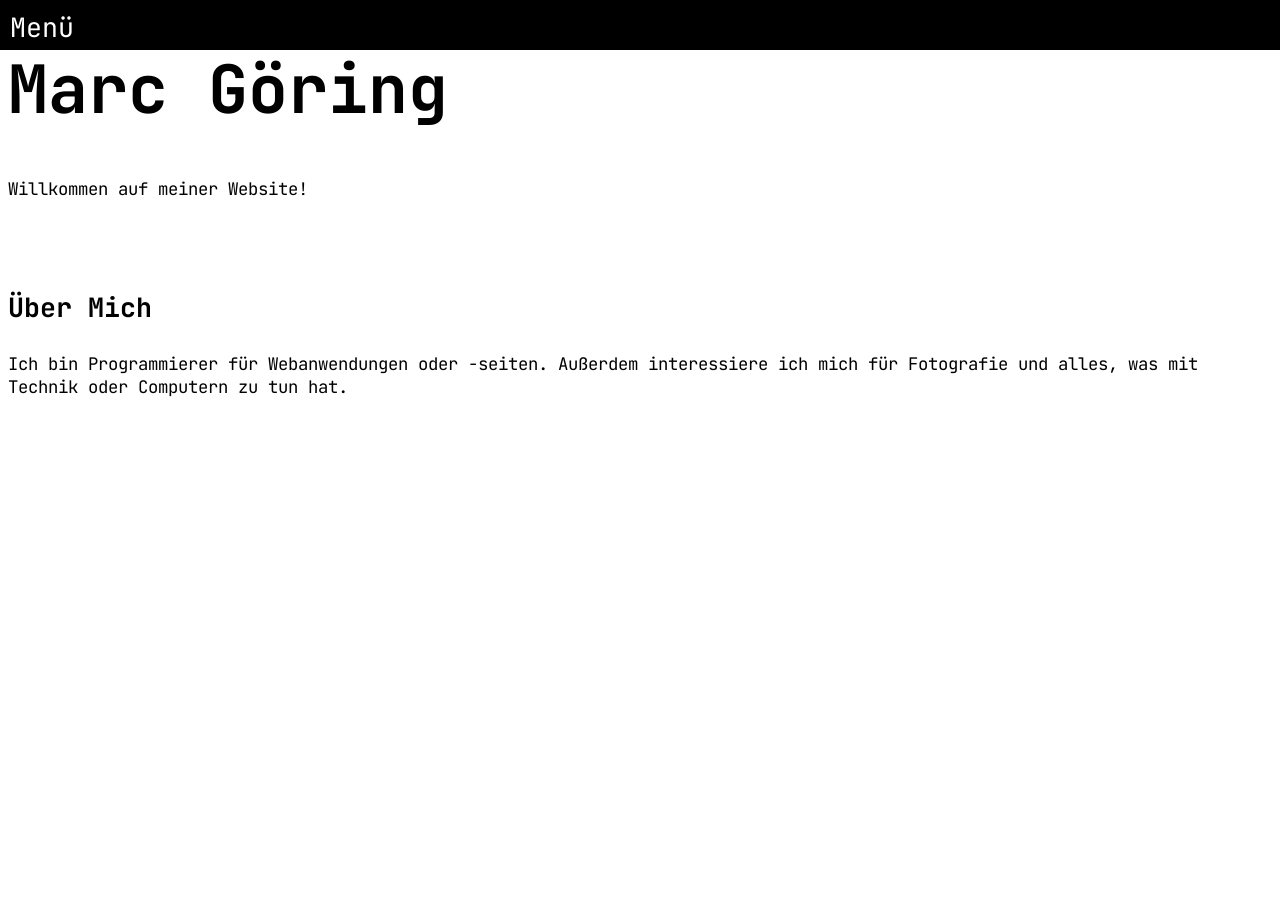
==== index.html @ a1b78ad8 "Add files via upload" ====
<!DOCTYPE html>
<html lang="de">
    <head>
        <meta charset="UTF-8">
        <meta name="viewport" content="width=device-width, initial-scale=1.0">
        <title>Marc Göring</title>
        <link rel="stylesheet" type="text/css" href="styles.css">
		<link rel="icon" type="image/x-icon" href="/favicon.ico">
    </head>
    <body>
        <div class="page-content">
            <div class="menue">
                <div class="menue-header">
                    <a id="openMenue" onclick="openMenue()">Menü</a>
                    <a id="closeMenue" onclick="closeMenue()">Schließen</a>
                </div>
                <div class="menue-content" id="menue">
                    <ul>
                        <li><span id="selected">Home</span></li>
                        <li><a id="link" href="programms">Programme</a></li>
                        <li><a id="link" href="projects">Projekte</a></li>
						<li><a id="link" href="https://gaestebuch.marc-goering.de">Gästebuch</a></li><br><br>
                        <p id="copyright">Copyright 2025 Marc Göring</p>
                    </ul>
                </div>
            </div>
            <div class="content" id="content">
                <h1>Marc Göring</h1>
                <p>Willkommen auf meiner Website!</p><br><br>
                <h3>Über Mich</h3>
                <p>Ich bin Programmierer für Webanwendungen oder -seiten. Außerdem interessiere ich mich für Fotografie und alles, was mit Technik oder Computern zu tun hat.</p>
            </div>
        </div>
        <script src="script.js"></script>
    </body>
</html>
---- styles.css ----
@import url('https://fonts.googleapis.com/css2?family=JetBrains+Mono:ital,wght@0,100..800;1,100..800&display=swap');

body {
    background-color: #ffffff;
    color: #000000;
    font-family: 'JetBrains Mono', monospace;
}
            
h1 {
    font-size: 50pt;
}
            
h3 {
    font-size: 20pt;
}
            
.menue {
    position: fixed;
    top: 0;
    left: 0;
    right: 0;
    margin: 0;
    margin-bottom: 10px;
    width: 100%;
    height: 30px;
    background-color: #000000;
    color: #ffffff;
    padding: 10px;
    font-size: 20pt;
}
            
.content {
    font-size: 13pt;
}
            
a {
    color: #ffffff;
    text-decoration: none;
}
            
a:hover {
    text-decoration: underline;
    text-decoration-color: #000000;
}
            
.menue-content {
    width: 100%;
    height: 100vh;
    overflow: hidden;
    z-index: 99999;
    background-color: #ffffff;
    color: #000000;
    opacity: 0;
    display: none;
    margin-top: 30px;
}
            
.menue-content.open {
    display: block;
    animation: fadeIn 0.5s ease-in-out forwards;
}
            
.menue-content.close {
    animation: fadeOut 0.5s ease-in-out forwards;
}
            
#link {
    color: #000000;
    text-decoration: none;
}
            
#link:hover {
    text-decoration: underline;
}
            
#selected {
    text-decoration: underline;
}
            
#closeMenue {
    display: none;
}
            
#copyright {
    font-size: 10pt;
}
            
@keyframes fadeIn {
    0% {
        opacity: 0;
        transform: scale(1.5);
    }
                
    100% {
        opacity: 1;
    }
}
            
@keyframes fadeOut {
    0% {
        opacity: 1;
    }
                
    50% {
        opacity: 1;
        transform: scale(1.5);
    }
                
    100% {
        opacity: 0;
    }
}

@media (prefers-color-scheme: dark) {
    body {
	    background-color: #000000;
	    color: #ffffff;
    }

    .menue {
	    background-color: #ffffff;
	    color: #000000;
    }

    a {
	    color: #000000;
    }

    a:hover {
	    text-decoration-color: #000000;
    }

    .menue-content {
	    background-color: #000000;
	    color: #ffffff;
    }

    #link {
	    color: #ffffff;
    }
}
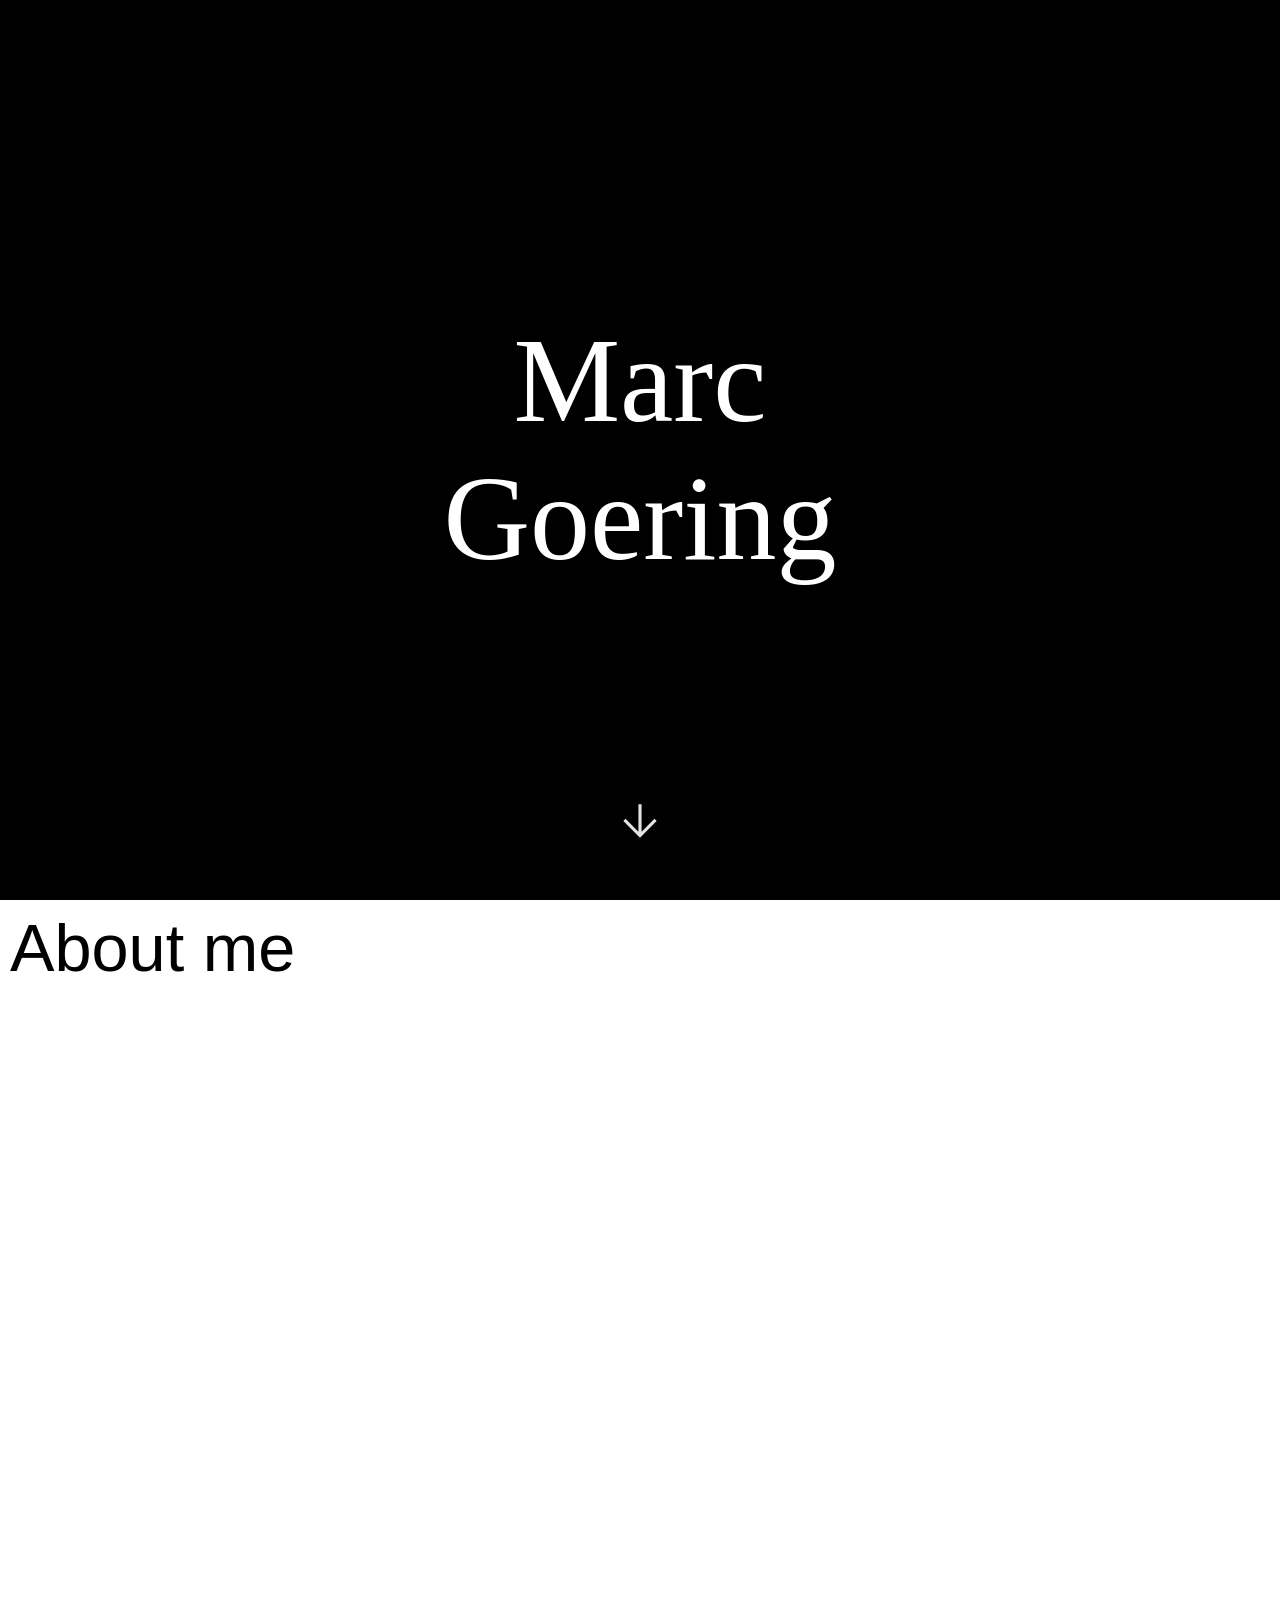
==== commit 21f466a0: "Start Project" ====
--- a/index.html
+++ b/index.html
@@ -1,36 +1,24 @@
 <!DOCTYPE html>
-<html lang="de">
-    <head>
-        <meta charset="UTF-8">
-        <meta name="viewport" content="width=device-width, initial-scale=1.0">
-        <title>Marc Göring</title>
-        <link rel="stylesheet" type="text/css" href="styles.css">
-		<link rel="icon" type="image/x-icon" href="/favicon.ico">
-    </head>
-    <body>
-        <div class="page-content">
-            <div class="menue">
-                <div class="menue-header">
-                    <a id="openMenue" onclick="openMenue()">Menü</a>
-                    <a id="closeMenue" onclick="closeMenue()">Schließen</a>
-                </div>
-                <div class="menue-content" id="menue">
-                    <ul>
-                        <li><span id="selected">Home</span></li>
-                        <li><a id="link" href="programms">Programme</a></li>
-                        <li><a id="link" href="projects">Projekte</a></li>
-						<li><a id="link" href="https://gaestebuch.marc-goering.de">Gästebuch</a></li><br><br>
-                        <p id="copyright">Copyright 2025 Marc Göring</p>
-                    </ul>
-                </div>
-            </div>
-            <div class="content" id="content">
-                <h1>Marc Göring</h1>
-                <p>Willkommen auf meiner Website!</p><br><br>
-                <h3>Über Mich</h3>
-                <p>Ich bin Programmierer für Webanwendungen oder -seiten. Außerdem interessiere ich mich für Fotografie und alles, was mit Technik oder Computern zu tun hat.</p>
+<html lang="en">
+<head>
+    <meta charset="UTF-8">
+    <meta name="viewport" content="width=device-width, initial-scale=1.0">
+    <title>Marc Goering</title>
+
+    <link rel="stylesheet" type="text/css" href="styles.css">
+</head>
+<body>
+    <div class="page-content">
+        <div class="page-black" id="site-header">
+            <span id="name">Marc<br>Goering</span><br>
+            <div id="arrow_down">
+                <object id="arrow" data="/img/arrow_down.svg" type="image/svg+xml" width="50" height="50"></object>
             </div>
         </div>
-        <script src="script.js"></script>
-    </body>
+        <div class="page-white" id="about">
+            <span id="head-text">About me</span>
+            <spa
+        </div>
+    </div>
+</body>
 </html>
--- a/styles.css
+++ b/styles.css
@@ -1,141 +1,68 @@
-@import url('https://fonts.googleapis.com/css2?family=JetBrains+Mono:ital,wght@0,100..800;1,100..800&display=swap');
+html, body {
+    width: 100%;
+    overflow-x: hidden;
+    margin: 0;
+    padding: 0;
+}
 
-body {
+.page-white {
     background-color: #ffffff;
     color: #000000;
-    font-family: 'JetBrains Mono', monospace;
+    width: 100%;
+    height: 100vh;
+    padding: 10px;
+    overflow: hidden;
+    transform: translateY();
 }
-            
-h1 {
-    font-size: 50pt;
-}
-            
-h3 {
-    font-size: 20pt;
-}
-            
-.menue {
-    position: fixed;
-    top: 0;
-    left: 0;
-    right: 0;
-    margin: 0;
-    margin-bottom: 10px;
-    width: 100%;
-    height: 30px;
+
+.page-black {
     background-color: #000000;
     color: #ffffff;
-    padding: 10px;
-    font-size: 20pt;
-}
-            
-.content {
-    font-size: 13pt;
-}
-            
-a {
-    color: #ffffff;
-    text-decoration: none;
-}
-            
-a:hover {
-    text-decoration: underline;
-    text-decoration-color: #000000;
-}
-            
-.menue-content {
     width: 100%;
     height: 100vh;
-    overflow: hidden;
-    z-index: 99999;
-    background-color: #ffffff;
-    color: #000000;
-    opacity: 0;
-    display: none;
-    margin-top: 30px;
 }
-            
-.menue-content.open {
-    display: block;
-    animation: fadeIn 0.5s ease-in-out forwards;
+
+#site-header {
+    text-align: center;
+    position: relative;
 }
-            
-.menue-content.close {
-    animation: fadeOut 0.5s ease-in-out forwards;
+
+#name {
+    font-size: 90pt;
+    position: absolute;
+    top: 50%;
+    left: 50%;
+    transform: translate(-50%, -50%);
+    margin-bottom: 100pt;
 }
-            
-#link {
-    color: #000000;
-    text-decoration: none;
+
+#arrow_down {
+    position: absolute;
+    bottom: 50px;
+    left: 50%;
+    transform: translateX(-50%);
+    animation: bounce 2s ease-in-out infinite;
 }
-            
-#link:hover {
-    text-decoration: underline;
-}
-            
-#selected {
-    text-decoration: underline;
-}
-            
-#closeMenue {
-    display: none;
-}
-            
-#copyright {
-    font-size: 10pt;
-}
-            
-@keyframes fadeIn {
+
+@keyframes bounce {
     0% {
-        opacity: 0;
-        transform: scale(1.5);
+        bottom: 50px;
     }
-                
+
+    50% {
+        bottom: 60px;
+    }
+
     100% {
-        opacity: 1;
-    }
-}
-            
-@keyframes fadeOut {
-    0% {
-        opacity: 1;
-    }
-                
-    50% {
-        opacity: 1;
-        transform: scale(1.5);
-    }
-                
-    100% {
-        opacity: 0;
+        bottom: 50px;
     }
 }
 
-@media (prefers-color-scheme: dark) {
-    body {
-	    background-color: #000000;
-	    color: #ffffff;
-    }
+#about {
+    padding: 10px;
+}
 
-    .menue {
-	    background-color: #ffffff;
-	    color: #000000;
-    }
-
-    a {
-	    color: #000000;
-    }
-
-    a:hover {
-	    text-decoration-color: #000000;
-    }
-
-    .menue-content {
-	    background-color: #000000;
-	    color: #ffffff;
-    }
-
-    #link {
-	    color: #ffffff;
-    }
+#head-text {
+    font-size: 50pt;
+    font-family: Arial, Helvetica, sans-serif;
 }
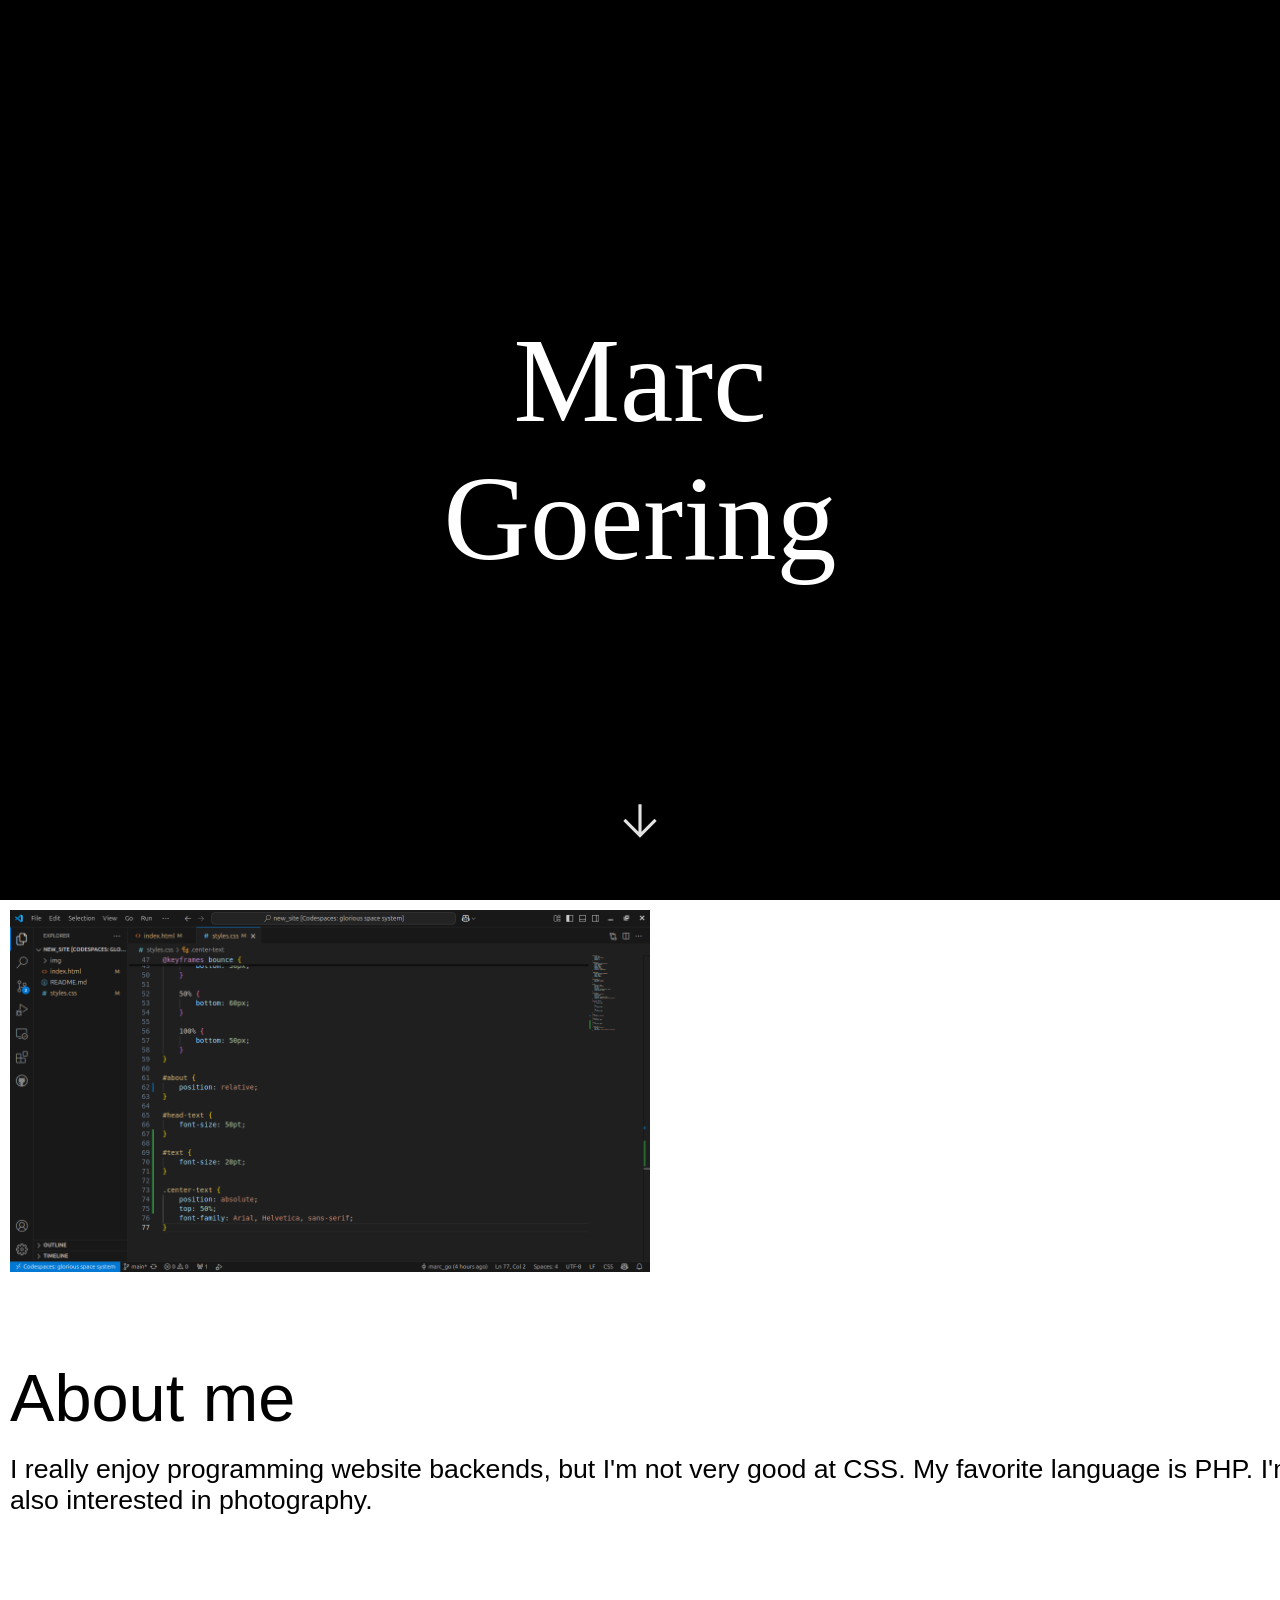
==== commit 8340bdc5: "Add About Tab" ====
--- a/index.html
+++ b/index.html
@@ -16,8 +16,13 @@
             </div>
         </div>
         <div class="page-white" id="about">
-            <span id="head-text">About me</span>
-            <spa
+            <div class="center-text-left">
+                <span class="text" id="head-text">About me</span><br><br>
+                <span class="text" id="text">I really enjoy programming website backends, but I'm not very good at CSS. My favorite language is PHP. I'm also interested in photography.</span>
+            </div>
+            <div class="center-img-right">
+                <img src="/img/vscode.png">
+            </div>
         </div>
     </div>
 </body>
--- a/styles.css
+++ b/styles.css
@@ -59,10 +59,29 @@
 }
 
 #about {
-    padding: 10px;
+    position: relative;
+    display: flex;
 }
 
 #head-text {
     font-size: 50pt;
+}
+
+#text {
+    font-size: 20pt;
+}
+
+.center-text-left {
+    position: absolute;
+    top: 50%;
+    display: block;
+}
+
+.text {
     font-family: Arial, Helvetica, sans-serif;
+}
+
+img {
+    width: 50%;
+    height: auto;
 }
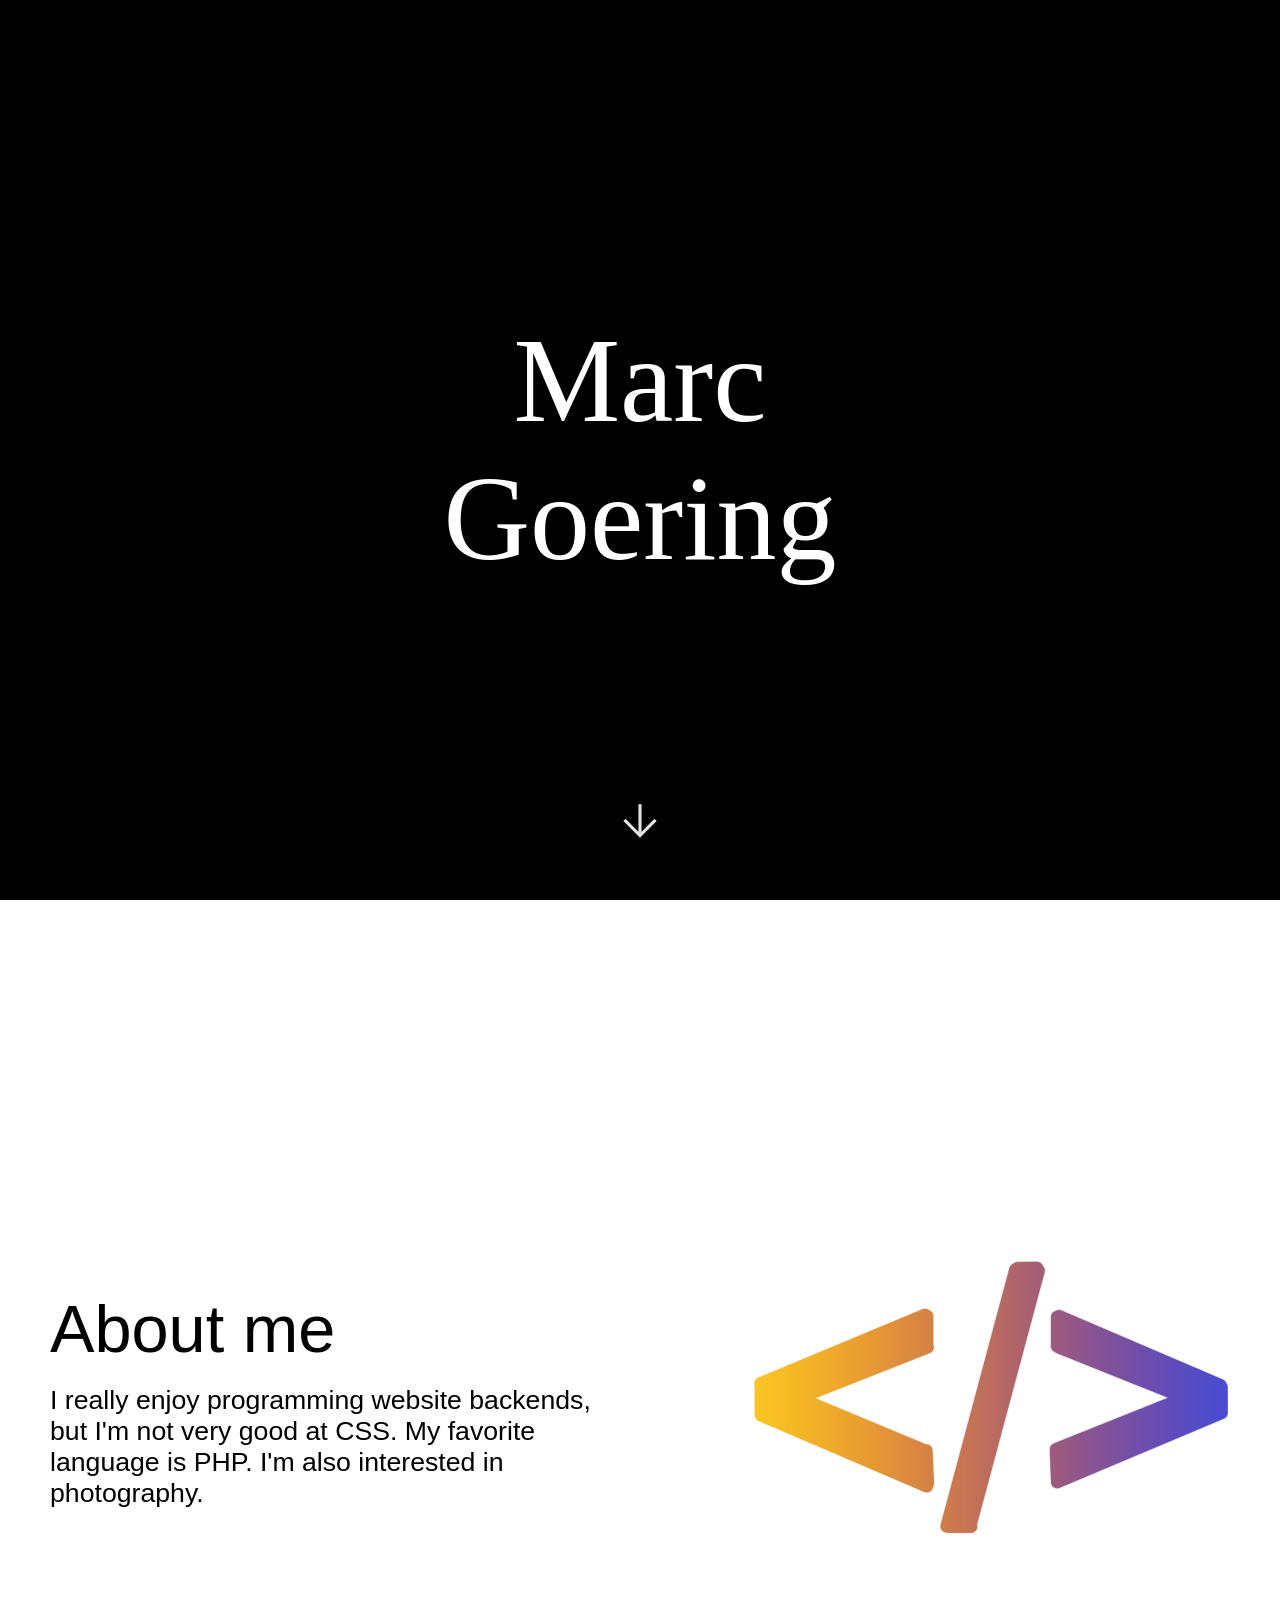
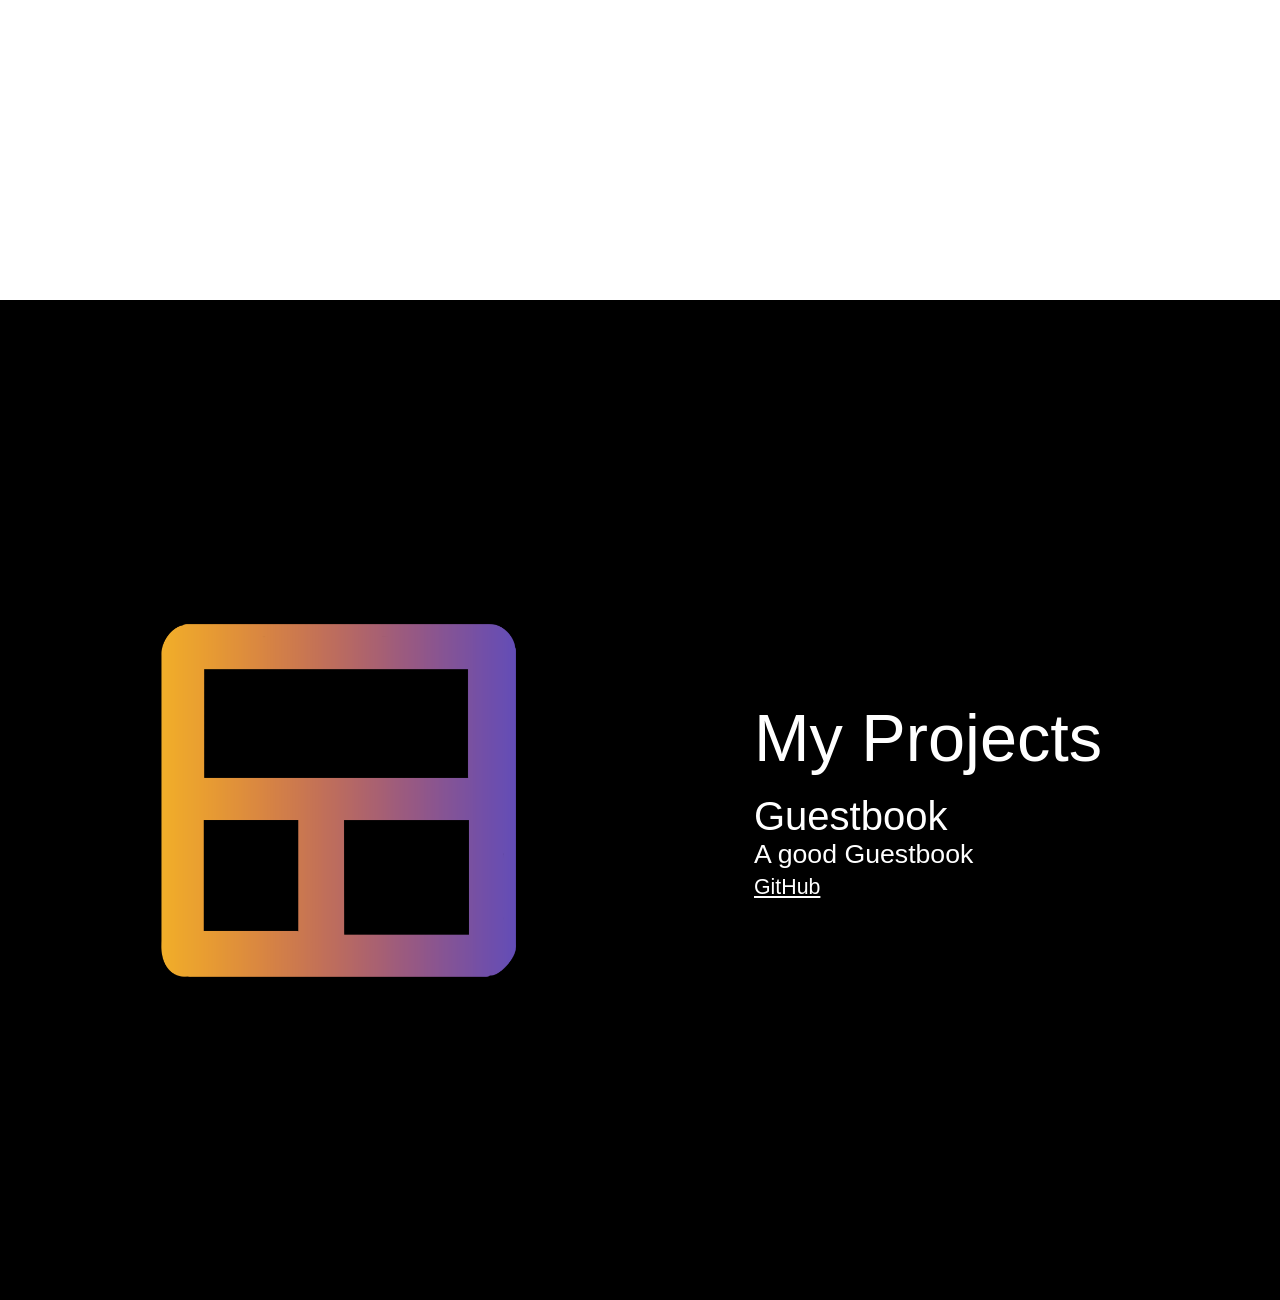
==== commit 61e78437: "Add projects" ====
--- a/index.html
+++ b/index.html
@@ -6,8 +6,12 @@
     <title>Marc Goering</title>
 
     <link rel="stylesheet" type="text/css" href="styles.css">
+    <script src="load.js"></script>
 </head>
 <body>
+    <div class="load" id="loader">
+        <div id="load"></div>
+    </div>
     <div class="page-content">
         <div class="page-black" id="site-header">
             <span id="name">Marc<br>Goering</span><br>
@@ -20,8 +24,14 @@
                 <span class="text" id="head-text">About me</span><br><br>
                 <span class="text" id="text">I really enjoy programming website backends, but I'm not very good at CSS. My favorite language is PHP. I'm also interested in photography.</span>
             </div>
-            <div class="center-img-right">
-                <img src="/img/vscode.png">
+            <img src="/img/code.png" class="center-img-right">
+        </div>
+        <div class="page-black" id="projects">
+            <img src="/img/projects.png" class="center-img-left">
+            <div class="center-text-right">
+                <span class="text" id="head-text">My Projects</span><br><br>
+                <span class="text" id="big-text">Guestbook</span><br>
+                <span class="text" id="text">A good Guestbook <br> <a href="https://github.com/marc-go/guestbook">GitHub</a></span>
             </div>
         </div>
     </div>
--- a/styles.css
+++ b/styles.css
@@ -58,30 +58,103 @@
     }
 }
 
-#about {
-    position: relative;
-    display: flex;
+#head-text {
+    font-size: 50pt;
 }
 
-#head-text {
-    font-size: 50pt;
+#big-text {
+    font-size: 30pt;
 }
 
 #text {
     font-size: 20pt;
 }
 
-.center-text-left {
-    position: absolute;
-    top: 50%;
-    display: block;
-}
-
 .text {
     font-family: Arial, Helvetica, sans-serif;
 }
 
-img {
-    width: 50%;
+#about {
+    display: flex;
+    align-items: center;
+    justify-content: space-between;
+    padding: 50px;
+    gap: 50px;
+    flex-wrap: wrap;
+}
+
+#projects {
+    display: flex;
+    align-items: center;
+    justify-content: space-between;
+    padding: 50px;
+    gap: 50px;
+    flex-wrap: wrap;
+}
+
+.center-text-left {
+    width: 45%;
+    position: static;
+}
+
+.center-img-right {
+    width: 45%;
     height: auto;
+    position: static;
+    margin-right: 50px;
+}
+
+.center-text-right {
+    width: 45%;
+    position: static;
+}
+
+.center-img-left {
+    width: 45%;
+    height: auto;
+    position: static;
+    margin-right: 50px;
+}
+
+.load {
+    background-color: #ffffff;
+    width: 100%;
+    height: 100vh;
+    padding: 10px;
+    overflow: hidden;
+    transform: translateY();
+    z-index: 9998;
+    position: fixed;
+    overflow-y: hidden;
+    display: flex;
+    justify-content: center;
+    align-items: center;
+}
+
+#load {
+    border: 5px solid #000000;
+    width: 35px;
+    height: 35px;
+    z-index: 9999;
+    border-top-color: #ffffff;
+    border-radius: 100px;
+    animation: load 1s ease-in-out infinite;
+}
+
+@keyframes load {
+    0% {
+        transform: rotate(0deg);
+    }
+
+    100% {
+        transform: rotate(360deg);
+    }
+}
+
+a {
+    font-family: Arial, Helvetica, sans-serif;
+    text-decoration: underline;
+    text-decoration-color: #ffffff;
+    font-size: 16pt;
+    color: #ffffff;
 }
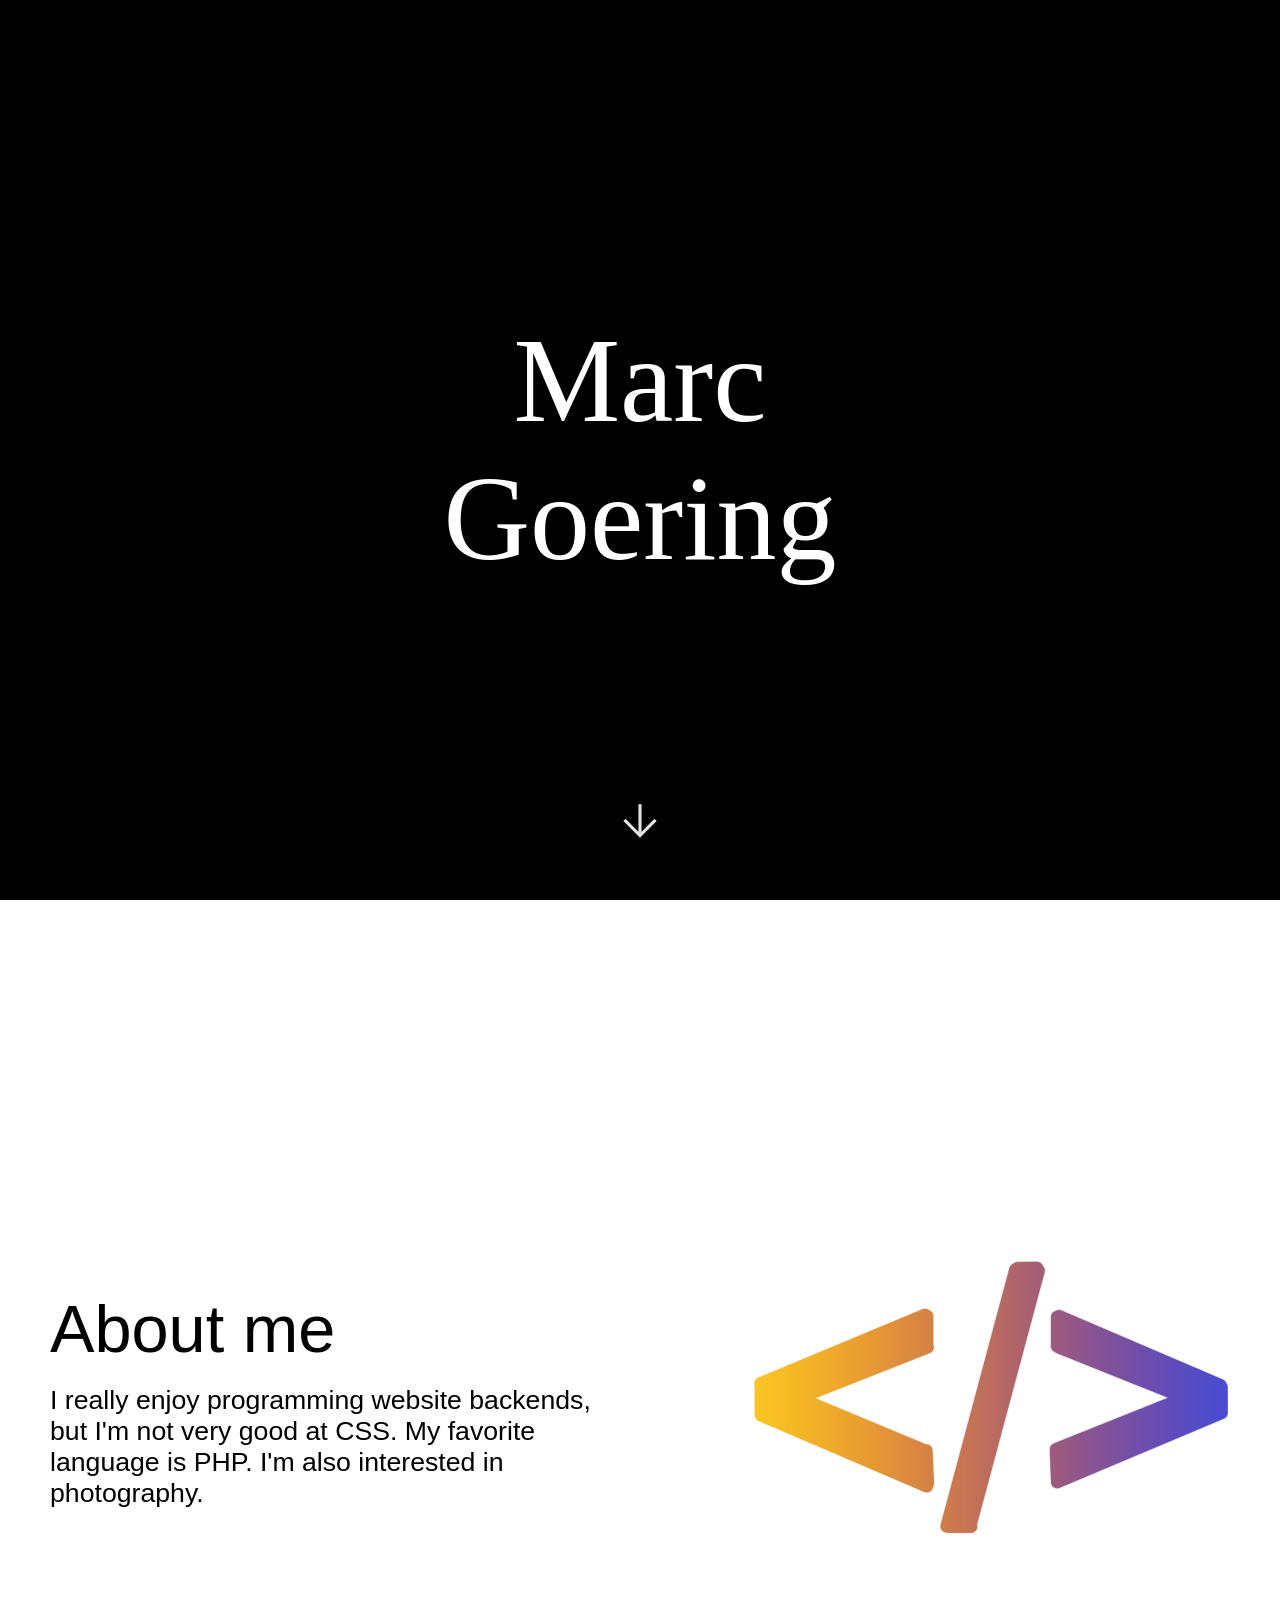
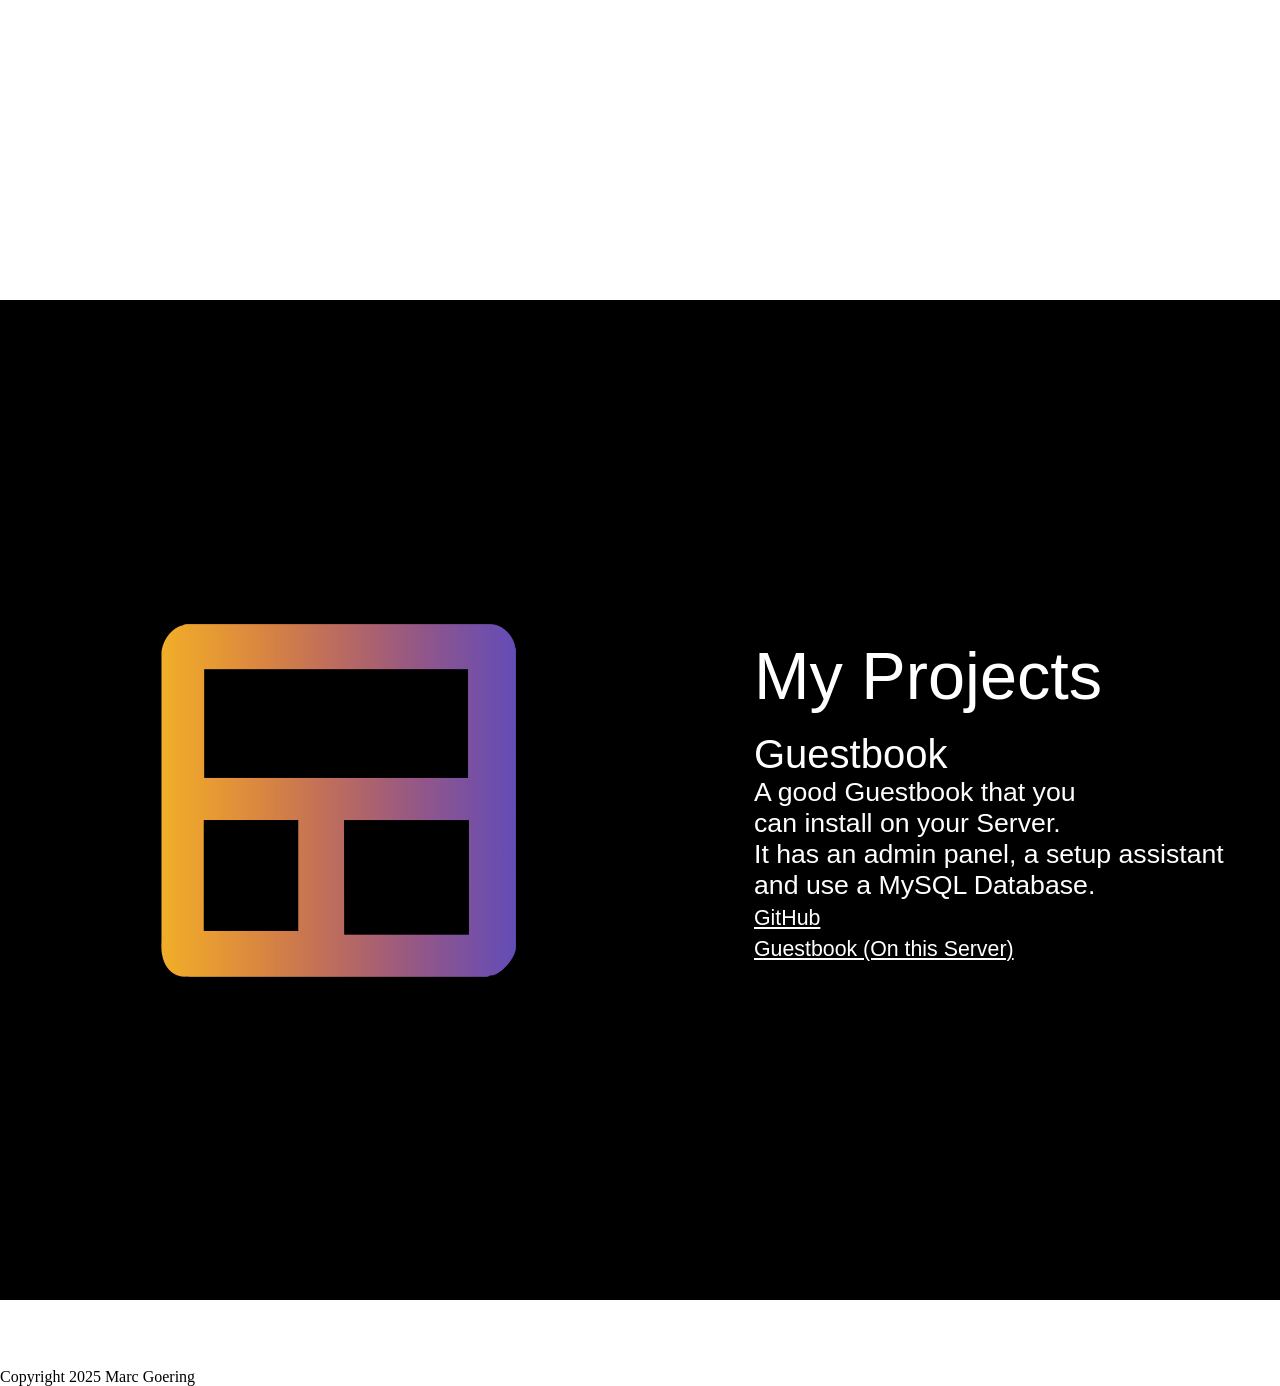
==== commit 092d5a14: "Update index.html Finishd index.html" ====
--- a/index.html
+++ b/index.html
@@ -31,9 +31,19 @@
             <div class="center-text-right">
                 <span class="text" id="head-text">My Projects</span><br><br>
                 <span class="text" id="big-text">Guestbook</span><br>
-                <span class="text" id="text">A good Guestbook <br> <a href="https://github.com/marc-go/guestbook">GitHub</a></span>
+                <span class="text" id="text">A good Guestbook that you <br>
+                    can install on your Server. <br> It has an admin panel, a setup assistant <br>
+                    and use a MySQL Database.<br> 
+                    <a href="https://github.com/marc-go/guestbook" target="_blank">GitHub</a><br>
+                    <a href="https://gaestebuch.marc-goering.de" target="_blank">Guestbook (On this Server)</a>
+                </span>
             </div>
+        </div>
+        <div class="footer">
+            <a href="https://github.com/marc-go" target="_blank">My GitHub Profile</a><br>
+            <a href="https://gaestebuch.marc-goering.de" target="_blank">Guestbook</a><br><br>
+            <span id="cr">Copyright 2025 Marc Goering</span>
         </div>
     </div>
 </body>
-</html>+</html>
